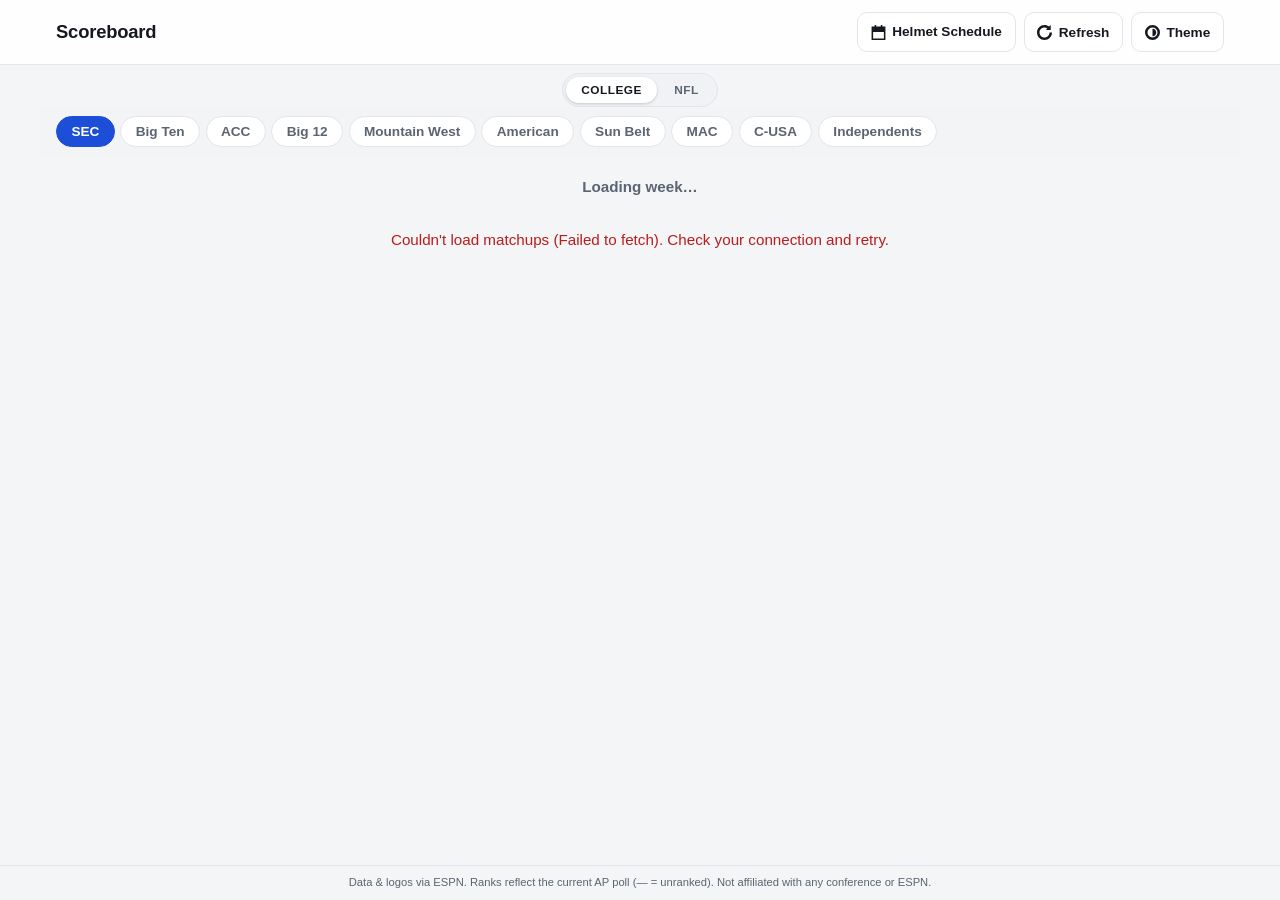
==== scoreboard.html @ e690855a "Restyle league toggle as a segmented button group" ====
<!DOCTYPE html>
<html lang="en" data-theme="auto">
<head>
  <meta charset="UTF-8" />
  <meta name="viewport" content="width=device-width, initial-scale=1.0" />
  <!-- Google tag (gtag.js) -->
  <script async src="https://www.googletagmanager.com/gtag/js?id=G-9G7YMRM0GP"></script>
  <script>
    window.dataLayer = window.dataLayer || [];
    function gtag(){dataLayer.push(arguments);}
    gtag('js', new Date());

    gtag('config', 'G-9G7YMRM0GP');
  </script>
  <title>CFB Scoreboard</title>
  <meta name="description" content="A responsive, live-updating college football scoreboard: teams, AP rankings, scores, and where each game is played." />
  <link rel="icon" type="image/png" href="shared/assets/Helmet%20logo.png" />
  <link rel="stylesheet" href="styles.css" />
</head>
<body>
  <header class="site-header">
    <div class="header-inner">
      <h1 class="brand-title">Scoreboard</h1>
      <div class="header-controls">
        <div id="header-actions" class="header-actions">
          <a class="action" href="index.html" title="Helmet schedule"><svg class="action-ico" viewBox="0 0 12 13" fill="none" aria-hidden="true"><path d="M9.33312 1.36825V0H8V1.36825H4V0H2.66688V1.36825H0V13H12V1.36825H9.33312ZM10.6669 11.6318H1.3331V6.1581H10.6662V11.6318H10.6669Z" fill="currentColor"/></svg>Helmet Schedule</a>
          <button id="refresh-btn" class="action" type="button" title="Refresh" aria-label="Refresh scoreboard"><svg class="action-ico" viewBox="0 0 12 12" fill="none" aria-hidden="true"><path d="M8.271 2.706L7.041 3.925H10.996V0L9.706 1.281L9.705 1.279C8.652 0.45 7.36 0 6 0C2.691 0 0 2.691 0 6C0 9.309 2.691 12 6 12C9.309 12 12 9.309 12 6H10C10 8.206 8.206 10 6 10C3.794 10 2 8.206 2 6C2 3.794 3.794 2 6 2C6.823 2 7.609 2.248 8.271 2.706Z" fill="currentColor"/></svg>Refresh</button>
          <button id="theme-btn" class="action" type="button" title="Toggle light / dark" aria-label="Toggle light or dark mode"><svg class="action-ico" viewBox="0 0 12 12" fill="none" aria-hidden="true"><path d="M9 5.99998C9 6.79697 8.68773 7.54684 8.12081 8.11072C7.63058 8.59896 6.98355 8.90432 6.29898 8.97082L6 9V3L6.29932 3.02918C6.98353 3.09568 7.63059 3.40104 8.12115 3.88928C8.68775 4.45318 9 5.20297 9 5.99998Z" fill="currentColor"/><circle cx="6" cy="6" r="5" stroke="currentColor" stroke-width="2"/></svg>Theme</button>
        </div>
        <button id="menu-btn" class="icon-btn menu-btn" type="button" aria-label="Menu" aria-expanded="false" aria-controls="header-actions">☰</button>
      </div>
    </div>
  </header>

  <div class="league-toggle-row">
    <div id="league-toggle" class="league-toggle" role="group" aria-label="League"></div>
  </div>
  <nav id="conf-tabs" class="conf-tabs" aria-label="Conference"></nav>

  <main class="content">
    <p id="week-label" class="week-label">Loading week…</p>
    <div id="status" class="status" role="status" aria-live="polite">Loading matchups…</div>
    <section id="matrix" class="matrix" aria-label="College football scoreboard"></section>
  </main>

  <footer class="site-footer">
    <p>Data &amp; logos via ESPN. Ranks reflect the current AP poll (—&nbsp;= unranked). Not affiliated with any conference or ESPN.</p>
  </footer>

  <script src="leagues.js"></script>
  <script src="app.js"></script>
</body>
</html>
---- styles.css ----
/* ---------- Theme tokens ---------- */
:root {
  --bg: #f4f5f7;
  --surface: #ffffff;
  --surface-2: #f0f2f5;
  --border: #e2e5ea;
  --text: #14181f;
  --text-dim: #5a6472;
  --accent: #1d4ed8;
  --rank: #b91c1c;
  --shadow: 0 1px 2px rgba(16, 24, 40, .06), 0 4px 16px rgba(16, 24, 40, .06);
  --radius: 14px;
}

:root[data-theme="dark"] {
  --bg: #0d1117;
  --surface: #161b22;
  --surface-2: #1c232d;
  --border: #2a323d;
  --text: #e6edf3;
  --text-dim: #8b98a9;
  --accent: #60a5fa;
  --rank: #f87171;
  --shadow: 0 1px 2px rgba(0, 0, 0, .4), 0 6px 20px rgba(0, 0, 0, .35);
}

/* Follow the OS when the toggle hasn't been used. */
@media (prefers-color-scheme: dark) {
  :root[data-theme="auto"] {
    --bg: #0d1117;
    --surface: #161b22;
    --surface-2: #1c232d;
    --border: #2a323d;
    --text: #e6edf3;
    --text-dim: #8b98a9;
    --accent: #60a5fa;
    --rank: #f87171;
    --shadow: 0 1px 2px rgba(0, 0, 0, .4), 0 6px 20px rgba(0, 0, 0, .35);
  }
}

* { box-sizing: border-box; }

html { -webkit-text-size-adjust: 100%; }

body {
  margin: 0;
  font-family: -apple-system, BlinkMacSystemFont, "Segoe UI", Roboto, Helvetica, Arial, sans-serif;
  background: var(--bg);
  color: var(--text);
  line-height: 1.4;
  min-height: 100vh;
  display: flex;
  flex-direction: column;
  transition: background .2s ease, color .2s ease;
}

/* ---------- Header ---------- */
.site-header {
  position: sticky;
  top: 0;
  z-index: 10;
  background: color-mix(in srgb, var(--surface) 88%, transparent);
  backdrop-filter: saturate(1.4) blur(8px);
  border-bottom: 1px solid var(--border);
}

.header-inner {
  max-width: 1200px;
  margin: 0 auto;
  padding: .75rem 1rem;
  display: flex;
  align-items: center;
  justify-content: space-between;
  gap: 1rem;
}

.brand-title {
  margin: 0;
  font-size: 1.15rem;
  font-weight: 700;
  letter-spacing: -.01em;
  white-space: nowrap;
  overflow: hidden;
  text-overflow: ellipsis;
}
.header-controls { display: flex; align-items: center; gap: .5rem; position: relative; }
.header-actions { display: flex; align-items: center; gap: .5rem; }
.icon-btn.menu-btn { display: none; } /* desktop: actions are inline, no hamburger */

.icon-btn {
  width: 40px;
  height: 40px;
  border-radius: 10px;
  border: 1px solid var(--border);
  background: var(--surface);
  color: var(--text);
  font-size: 1.15rem;
  cursor: pointer;
  display: grid;
  place-items: center;
  transition: background .15s ease, transform .1s ease, border-color .15s ease;
}
.icon-btn:hover { background: var(--surface-2); border-color: var(--accent); }
.icon-btn:active { transform: scale(.94); }
.icon-btn:focus-visible, .text-btn:focus-visible { outline: 2px solid var(--accent); outline-offset: 2px; }

.text-btn {
  text-decoration: none;
  color: var(--text-dim);
  font-size: .85rem;
  font-weight: 600;
  padding: .5rem .6rem;
  border-radius: 8px;
  white-space: nowrap;
}
.text-btn:hover { color: var(--accent); background: var(--surface-2); }

/* Unified header action: emoji icon + label (link and buttons share this). */
.action {
  display: inline-flex;
  align-items: center;
  gap: .4rem;
  height: 40px;
  padding: 0 .8rem;
  border: 1px solid var(--border);
  background: var(--surface);
  color: var(--text);
  font-size: .85rem;
  font-weight: 600;
  border-radius: 10px;
  cursor: pointer;
  text-decoration: none;
  white-space: nowrap;
  transition: background .15s ease, border-color .15s ease, transform .1s ease;
}
.action:hover { background: var(--surface-2); border-color: var(--accent); }
.action:active { transform: scale(.96); }
.action:focus-visible { outline: 2px solid var(--accent); outline-offset: 2px; }
.action:disabled { opacity: .55; cursor: default; }
.action-ico { width: 15px; height: 15px; flex: 0 0 auto; color: currentColor; }

/* ---------- League toggle (College / NFL) — segmented control ---------- */
.league-toggle-row {
  max-width: 1200px;
  margin: 0 auto;
  padding: .5rem 1rem 0;
}
.league-toggle {
  display: inline-flex;
  gap: 2px;
  padding: 3px;
  background: var(--surface-2);
  border: 1px solid var(--border);
  border-radius: 999px;
}
.league-btn {
  flex: 0 0 auto;
  border: none;
  background: transparent;
  color: var(--text-dim);
  font-size: .74rem;
  font-weight: 800;
  letter-spacing: .04em;
  text-transform: uppercase;
  padding: .38rem .95rem;
  border-radius: 999px;
  cursor: pointer;
  transition: background .15s ease, color .15s ease, box-shadow .15s ease;
}
.league-btn:hover { color: var(--text); }
.league-btn.active {
  background: var(--surface);
  color: var(--text);
  box-shadow: 0 1px 3px rgba(0, 0, 0, .18);
}
.league-btn:focus-visible { outline: 2px solid var(--accent); outline-offset: 2px; }

/* ---------- Conference tabs ---------- */
.conf-tabs {
  display: flex;
  gap: .35rem;
  width: 100%;            /* fill the column so pills stay flush-left, not centered */
  max-width: 1200px;
  margin: 0 auto;
  padding: .55rem 1rem;
  background: color-mix(in srgb, var(--bg) 92%, transparent);
  overflow-x: auto;               /* scroll sideways when the tabs don't fit */
  -webkit-overflow-scrolling: touch;
  scrollbar-width: thin;
}
.tab {
  flex: 0 0 auto;                 /* keep pill size; scroll rather than shrink */
  border: 1px solid var(--border);
  background: var(--surface);
  color: var(--text-dim);
  font-size: .85rem;
  font-weight: 700;
  padding: .45rem .9rem;
  border-radius: 999px;
  cursor: pointer;
  white-space: nowrap;
  transition: background .15s ease, color .15s ease, border-color .15s ease;
}
.tab:hover { border-color: var(--accent); color: var(--text); }
.tab.active {
  background: var(--accent);
  border-color: var(--accent);
  color: #fff;
}
.tab:focus-visible { outline: 2px solid var(--accent); outline-offset: 2px; }

/* Week / status subheading in the content area. */
.week-label {
  margin: 0 0 1rem;
  font-size: .95rem;
  font-weight: 600;
  color: var(--text-dim);
  text-align: center;
}

/* ---------- Footer ---------- */
.site-footer {
  border-top: 1px solid var(--border);
  padding: .6rem 1rem;
}
.site-footer p {
  margin: 0 auto;
  max-width: 1200px;
  font-size: .7rem;
  line-height: 1.35;
  color: var(--text-dim);
  text-align: center;
}

/* ---------- Mobile: collapse header links/buttons into a hamburger ---------- */
@media (max-width: 640px) {
  .brand-title { font-size: 1.05rem; }
  .icon-btn.menu-btn { display: grid; }
  .header-actions {
    position: absolute;
    top: calc(100% + .5rem);
    right: 0;
    flex-direction: column;
    align-items: stretch;
    gap: .35rem;
    padding: .4rem;
    min-width: 180px;
    background: var(--surface);
    border: 1px solid var(--border);
    border-radius: 12px;
    box-shadow: var(--shadow);
    display: none;
  }
  .header-actions.open { display: flex; }
  .header-actions .action { width: 100%; height: 44px; justify-content: flex-start; }
}

/* ---------- Layout ---------- */
.content {
  flex: 1;
  width: 100%;
  max-width: 1200px;
  margin: 0 auto;
  padding: 1.25rem 1rem 2rem;
}

.status {
  padding: 1rem;
  text-align: center;
  color: var(--text-dim);
  font-size: .95rem;
}
.status.error { color: var(--rank); }
.status.hidden { display: none; }

.matrix {
  display: grid;
  gap: 1rem;
  grid-template-columns: repeat(auto-fill, minmax(300px, 1fr));
}

/* ---------- Game card ---------- */
.game {
  background: var(--surface);
  border: 1px solid var(--border);
  border-radius: var(--radius);
  box-shadow: var(--shadow);
  overflow: hidden;
  display: flex;
  flex-direction: column;
}

.game-head {
  display: flex;
  align-items: center;
  justify-content: space-between;
  gap: .5rem;
  padding: .6rem .85rem;
  background: var(--surface-2);
  border-bottom: 1px solid var(--border);
  font-size: .78rem;
  color: var(--text-dim);
}
.game-date { font-weight: 600; }
.game-badge {
  font-size: .68rem;
  font-weight: 700;
  text-transform: uppercase;
  letter-spacing: .04em;
  padding: .16rem .45rem;
  border-radius: 999px;
  background: color-mix(in srgb, var(--accent) 16%, transparent);
  color: var(--accent);
}

.teams { display: flex; flex-direction: column; }

.team {
  display: flex;
  align-items: center;
  gap: .75rem;
  padding: .7rem .85rem;
}
.team + .team { border-top: 1px solid var(--border); }
.team.is-winner { background: color-mix(in srgb, var(--accent) 8%, transparent); }

.team-logo {
  width: 42px;
  height: 42px;
  flex: 0 0 42px;
  object-fit: contain;
  filter: drop-shadow(0 1px 1px rgba(0,0,0,.15));
}

.team-main { min-width: 0; flex: 1; display: flex; align-items: baseline; gap: .45rem; }
.team-rank {
  font-size: .8rem;
  font-weight: 800;
  color: var(--rank);
  flex: 0 0 auto;
}
.team-name {
  font-size: .98rem;
  font-weight: 600;
  white-space: nowrap;
  overflow: hidden;
  text-overflow: ellipsis;
}
.team-score { font-size: 1.1rem; font-weight: 800; margin-left: auto; }

.game-foot {
  padding: .6rem .85rem;
  border-top: 1px solid var(--border);
  font-size: .8rem;
  color: var(--text-dim);
  display: flex;
  align-items: flex-start;
  gap: .45rem;
}
.game-foot .pin { flex: 0 0 auto; }
.game-foot .venue-name { color: var(--text); font-weight: 600; }

/* ---------- Small screens ---------- */
@media (max-width: 420px) {
  .matrix { grid-template-columns: 1fr; }
}
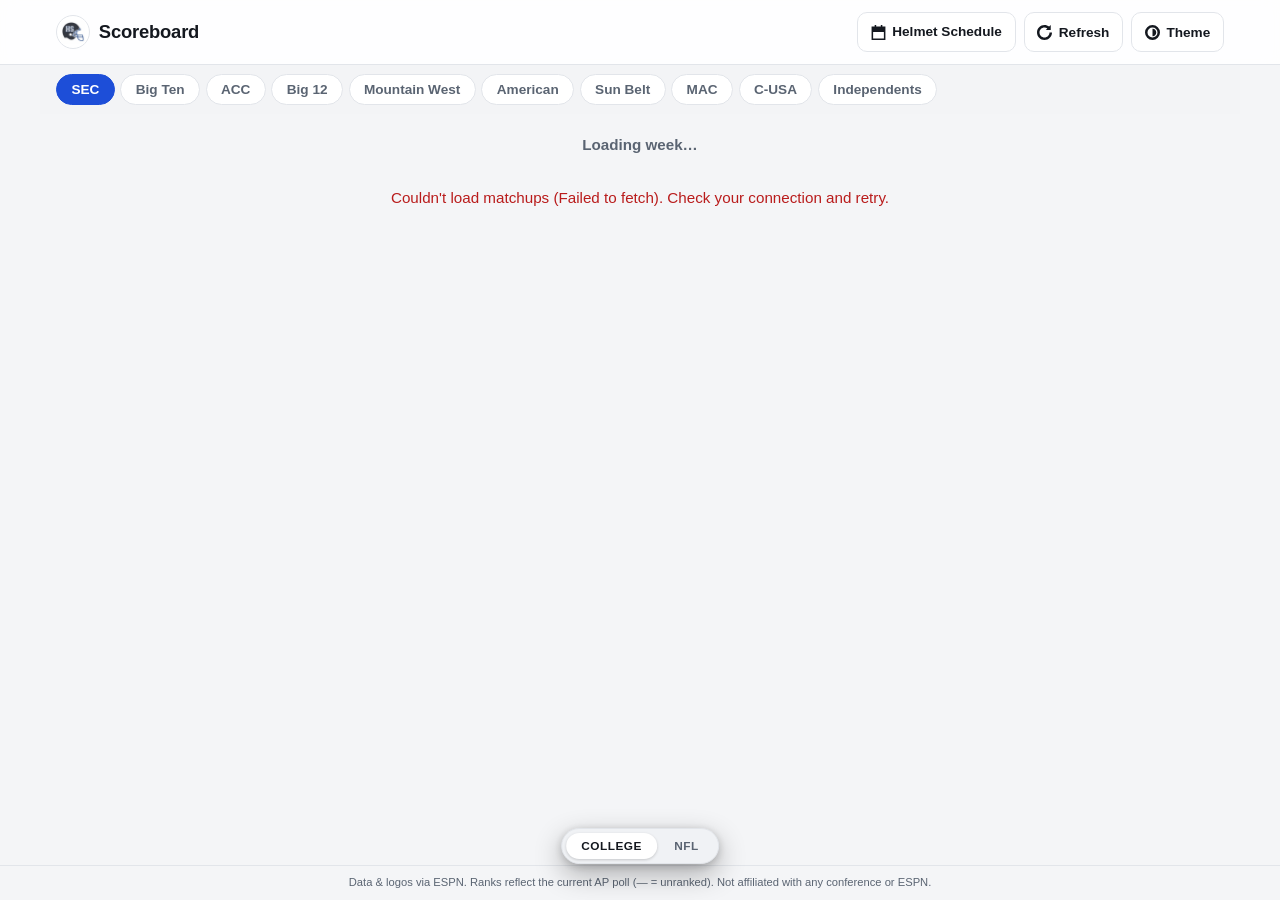
==== commit a1ed718e: "Add site logo to scoreboard page title" ====
--- a/scoreboard.html
+++ b/scoreboard.html
@@ -20,7 +20,10 @@
 <body>
   <header class="site-header">
     <div class="header-inner">
-      <h1 class="brand-title">Scoreboard</h1>
+      <h1 class="brand-title">
+        <span class="brand-logo"><img src="shared/assets/Helmet%20logo.png" alt="" /></span>
+        Scoreboard
+      </h1>
       <div class="header-controls">
         <div id="header-actions" class="header-actions">
           <a class="action" href="index.html" title="Helmet schedule"><svg class="action-ico" viewBox="0 0 12 13" fill="none" aria-hidden="true"><path d="M9.33312 1.36825V0H8V1.36825H4V0H2.66688V1.36825H0V13H12V1.36825H9.33312ZM10.6669 11.6318H1.3331V6.1581H10.6662V11.6318H10.6669Z" fill="currentColor"/></svg>Helmet Schedule</a>
--- a/styles.css
+++ b/styles.css
@@ -83,6 +83,25 @@
   white-space: nowrap;
   overflow: hidden;
   text-overflow: ellipsis;
+  display: flex;
+  align-items: center;
+  gap: .55rem;
+}
+.brand-logo {
+  flex: 0 0 auto;
+  display: grid;
+  place-items: center;
+  width: 34px;
+  height: 34px;
+  border-radius: 50%;
+  background: #FFFFFF;
+  border: 1px solid var(--border);
+  overflow: hidden;
+}
+.brand-logo img {
+  width: 24px;
+  height: 24px;
+  object-fit: contain;
 }
 .header-controls { display: flex; align-items: center; gap: .5rem; position: relative; }
 .header-actions { display: flex; align-items: center; gap: .5rem; }
@@ -140,19 +159,21 @@
 .action:disabled { opacity: .55; cursor: default; }
 .action-ico { width: 15px; height: 15px; flex: 0 0 auto; color: currentColor; }
 
-/* ---------- League toggle (College / NFL) — segmented control ---------- */
-.league-toggle-row {
-  max-width: 1200px;
-  margin: 0 auto;
-  padding: .5rem 1rem 0;
-}
+/* ---------- League toggle (College / NFL) — floating segmented control ---------- */
+.league-toggle-row { display: contents; } /* the pill floats; wrapper reserves no space */
 .league-toggle {
+  position: fixed;
+  left: 50%;
+  bottom: calc(env(safe-area-inset-bottom, 0px) + 2.25rem);
+  transform: translateX(-50%);
+  z-index: 50;
   display: inline-flex;
   gap: 2px;
-  padding: 3px;
+  padding: 4px;
   background: var(--surface-2);
   border: 1px solid var(--border);
   border-radius: 999px;
+  box-shadow: 0 10px 28px rgba(0, 0, 0, .30), 0 2px 8px rgba(0, 0, 0, .18);
 }
 .league-btn {
   flex: 0 0 auto;
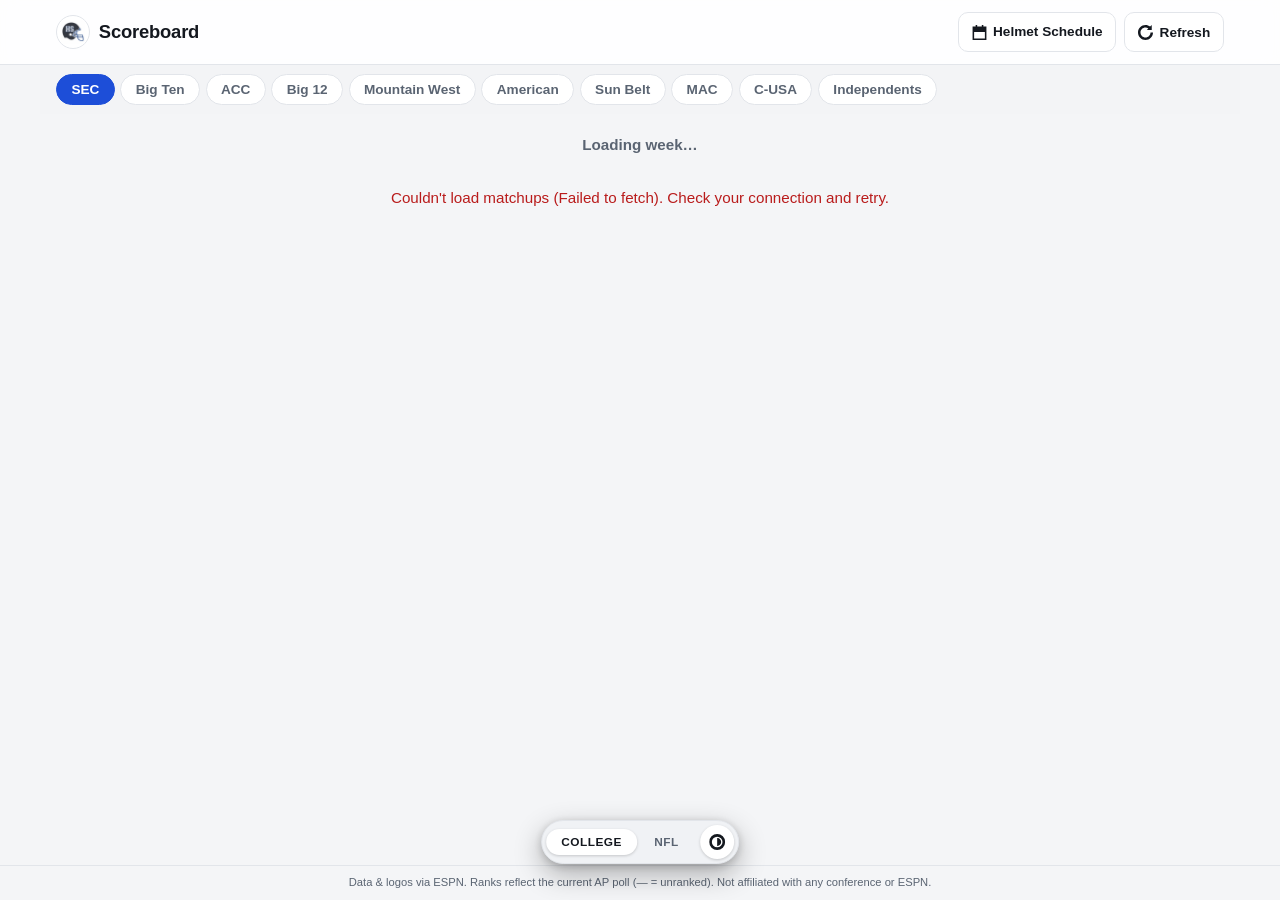
==== commit d62e5b8e: "Move theme toggle into the floating action group as a circular button" ====
--- a/scoreboard.html
+++ b/scoreboard.html
@@ -28,15 +28,15 @@
         <div id="header-actions" class="header-actions">
           <a class="action" href="index.html" title="Helmet schedule"><svg class="action-ico" viewBox="0 0 12 13" fill="none" aria-hidden="true"><path d="M9.33312 1.36825V0H8V1.36825H4V0H2.66688V1.36825H0V13H12V1.36825H9.33312ZM10.6669 11.6318H1.3331V6.1581H10.6662V11.6318H10.6669Z" fill="currentColor"/></svg>Helmet Schedule</a>
           <button id="refresh-btn" class="action" type="button" title="Refresh" aria-label="Refresh scoreboard"><svg class="action-ico" viewBox="0 0 12 12" fill="none" aria-hidden="true"><path d="M8.271 2.706L7.041 3.925H10.996V0L9.706 1.281L9.705 1.279C8.652 0.45 7.36 0 6 0C2.691 0 0 2.691 0 6C0 9.309 2.691 12 6 12C9.309 12 12 9.309 12 6H10C10 8.206 8.206 10 6 10C3.794 10 2 8.206 2 6C2 3.794 3.794 2 6 2C6.823 2 7.609 2.248 8.271 2.706Z" fill="currentColor"/></svg>Refresh</button>
-          <button id="theme-btn" class="action" type="button" title="Toggle light / dark" aria-label="Toggle light or dark mode"><svg class="action-ico" viewBox="0 0 12 12" fill="none" aria-hidden="true"><path d="M9 5.99998C9 6.79697 8.68773 7.54684 8.12081 8.11072C7.63058 8.59896 6.98355 8.90432 6.29898 8.97082L6 9V3L6.29932 3.02918C6.98353 3.09568 7.63059 3.40104 8.12115 3.88928C8.68775 4.45318 9 5.20297 9 5.99998Z" fill="currentColor"/><circle cx="6" cy="6" r="5" stroke="currentColor" stroke-width="2"/></svg>Theme</button>
         </div>
         <button id="menu-btn" class="icon-btn menu-btn" type="button" aria-label="Menu" aria-expanded="false" aria-controls="header-actions">☰</button>
       </div>
     </div>
   </header>
 
-  <div class="league-toggle-row">
+  <div class="fab-group">
     <div id="league-toggle" class="league-toggle" role="group" aria-label="League"></div>
+    <button id="theme-btn" class="fab-icon-btn" type="button" title="Toggle light / dark" aria-label="Toggle light or dark mode"><svg class="action-ico" viewBox="0 0 12 12" fill="none" aria-hidden="true"><path d="M9 5.99998C9 6.79697 8.68773 7.54684 8.12081 8.11072C7.63058 8.59896 6.98355 8.90432 6.29898 8.97082L6 9V3L6.29932 3.02918C6.98353 3.09568 7.63059 3.40104 8.12115 3.88928C8.68775 4.45318 9 5.20297 9 5.99998Z" fill="currentColor"/><circle cx="6" cy="6" r="5" stroke="currentColor" stroke-width="2"/></svg></button>
   </div>
   <nav id="conf-tabs" class="conf-tabs" aria-label="Conference"></nav>
 
--- a/styles.css
+++ b/styles.css
@@ -159,22 +159,40 @@
 .action:disabled { opacity: .55; cursor: default; }
 .action-ico { width: 15px; height: 15px; flex: 0 0 auto; color: currentColor; }
 
-/* ---------- League toggle (College / NFL) — floating segmented control ---------- */
-.league-toggle-row { display: contents; } /* the pill floats; wrapper reserves no space */
-.league-toggle {
+/* ---------- Floating action group: league toggle + theme ---------- */
+.fab-group {
   position: fixed;
   left: 50%;
   bottom: calc(env(safe-area-inset-bottom, 0px) + 2.25rem);
   transform: translateX(-50%);
   z-index: 50;
   display: inline-flex;
-  gap: 2px;
+  align-items: center;
+  gap: 6px;
   padding: 4px;
   background: var(--surface-2);
   border: 1px solid var(--border);
   border-radius: 999px;
   box-shadow: 0 10px 28px rgba(0, 0, 0, .30), 0 2px 8px rgba(0, 0, 0, .18);
 }
+.league-toggle { display: inline-flex; gap: 2px; }
+.fab-icon-btn {
+  flex: 0 0 auto;
+  display: grid;
+  place-items: center;
+  width: 34px;
+  height: 34px;
+  border: none;
+  border-radius: 50%;
+  background: var(--surface);
+  color: var(--text);
+  cursor: pointer;
+  box-shadow: 0 1px 3px rgba(0, 0, 0, .18);
+  transition: color .15s ease, background .15s ease;
+}
+.fab-icon-btn:hover { color: var(--accent); }
+.fab-icon-btn:focus-visible { outline: 2px solid var(--accent); outline-offset: 2px; }
+.fab-icon-btn .action-ico { width: 16px; height: 16px; }
 .league-btn {
   flex: 0 0 auto;
   border: none;
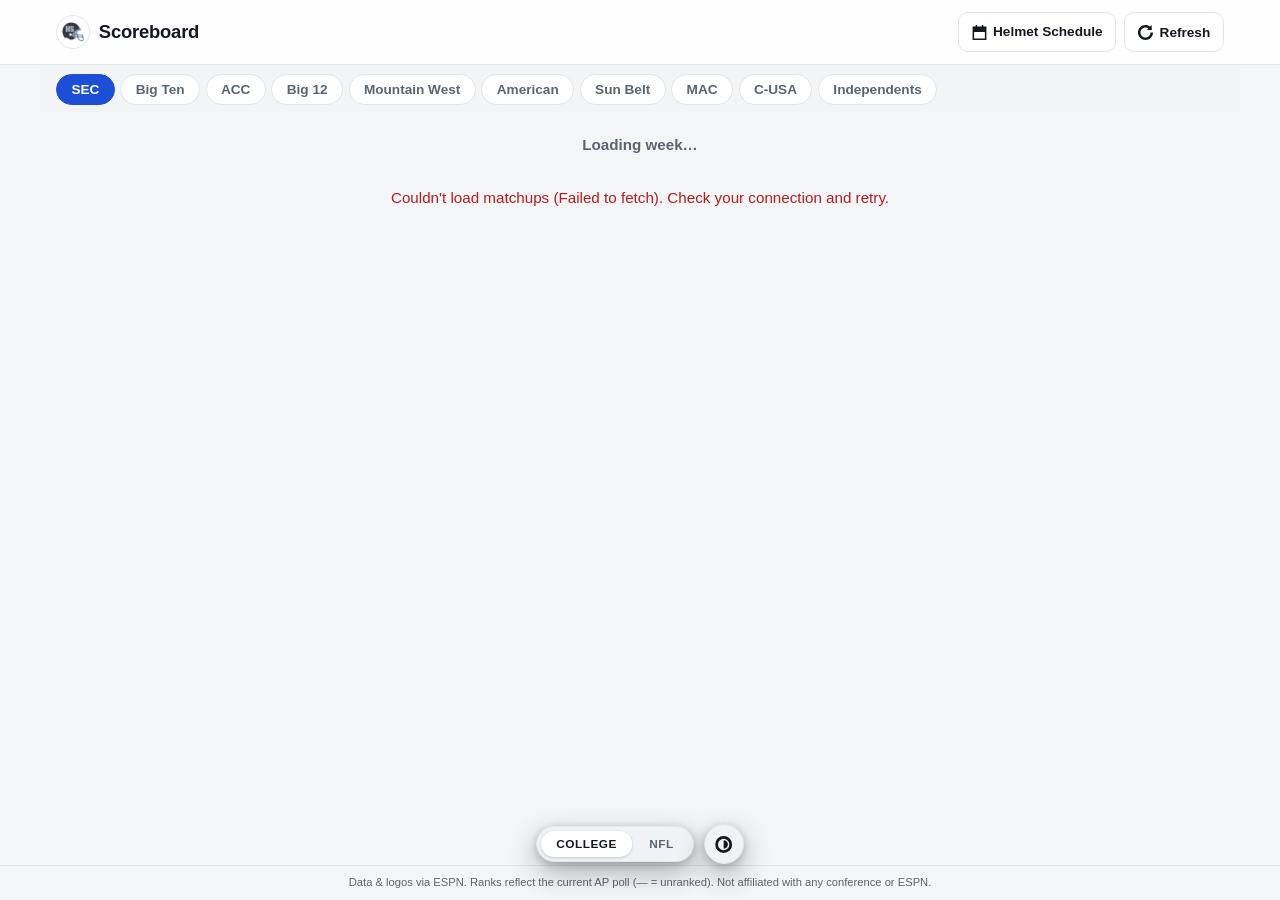
==== commit 88f79d9c: "Remove hamburger; show header actions inline (icon-only on mobile)" ====
--- a/scoreboard.html
+++ b/scoreboard.html
@@ -22,14 +22,13 @@
     <div class="header-inner">
       <h1 class="brand-title">
         <span class="brand-logo"><img src="shared/assets/Helmet%20logo.png" alt="" /></span>
-        Scoreboard
+        <span class="brand-name">Scoreboard</span>
       </h1>
       <div class="header-controls">
         <div id="header-actions" class="header-actions">
-          <a class="action" href="index.html" title="Helmet schedule"><svg class="action-ico" viewBox="0 0 12 13" fill="none" aria-hidden="true"><path d="M9.33312 1.36825V0H8V1.36825H4V0H2.66688V1.36825H0V13H12V1.36825H9.33312ZM10.6669 11.6318H1.3331V6.1581H10.6662V11.6318H10.6669Z" fill="currentColor"/></svg>Helmet Schedule</a>
-          <button id="refresh-btn" class="action" type="button" title="Refresh" aria-label="Refresh scoreboard"><svg class="action-ico" viewBox="0 0 12 12" fill="none" aria-hidden="true"><path d="M8.271 2.706L7.041 3.925H10.996V0L9.706 1.281L9.705 1.279C8.652 0.45 7.36 0 6 0C2.691 0 0 2.691 0 6C0 9.309 2.691 12 6 12C9.309 12 12 9.309 12 6H10C10 8.206 8.206 10 6 10C3.794 10 2 8.206 2 6C2 3.794 3.794 2 6 2C6.823 2 7.609 2.248 8.271 2.706Z" fill="currentColor"/></svg>Refresh</button>
+          <a class="action" href="index.html" title="Helmet schedule"><svg class="action-ico" viewBox="0 0 12 13" fill="none" aria-hidden="true"><path d="M9.33312 1.36825V0H8V1.36825H4V0H2.66688V1.36825H0V13H12V1.36825H9.33312ZM10.6669 11.6318H1.3331V6.1581H10.6662V11.6318H10.6669Z" fill="currentColor"/></svg><span class="action-label">Helmet Schedule</span></a>
+          <button id="refresh-btn" class="action" type="button" title="Refresh" aria-label="Refresh scoreboard"><svg class="action-ico" viewBox="0 0 12 12" fill="none" aria-hidden="true"><path d="M8.271 2.706L7.041 3.925H10.996V0L9.706 1.281L9.705 1.279C8.652 0.45 7.36 0 6 0C2.691 0 0 2.691 0 6C0 9.309 2.691 12 6 12C9.309 12 12 9.309 12 6H10C10 8.206 8.206 10 6 10C3.794 10 2 8.206 2 6C2 3.794 3.794 2 6 2C6.823 2 7.609 2.248 8.271 2.706Z" fill="currentColor"/></svg><span class="action-label">Refresh</span></button>
         </div>
-        <button id="menu-btn" class="icon-btn menu-btn" type="button" aria-label="Menu" aria-expanded="false" aria-controls="header-actions">☰</button>
       </div>
     </div>
   </header>
--- a/styles.css
+++ b/styles.css
@@ -80,13 +80,12 @@
   font-size: 1.15rem;
   font-weight: 700;
   letter-spacing: -.01em;
-  white-space: nowrap;
-  overflow: hidden;
-  text-overflow: ellipsis;
   display: flex;
   align-items: center;
   gap: .55rem;
-}
+  min-width: 0; /* allow the title to shrink so header actions stay on-screen */
+}
+.brand-name { overflow: hidden; text-overflow: ellipsis; white-space: nowrap; }
 .brand-logo {
   flex: 0 0 auto;
   display: grid;
@@ -103,9 +102,8 @@
   height: 24px;
   object-fit: contain;
 }
-.header-controls { display: flex; align-items: center; gap: .5rem; position: relative; }
+.header-controls { display: flex; align-items: center; gap: .5rem; position: relative; flex: 0 0 auto; }
 .header-actions { display: flex; align-items: center; gap: .5rem; }
-.icon-btn.menu-btn { display: none; } /* desktop: actions are inline, no hamburger */
 
 .icon-btn {
   width: 40px;
@@ -159,7 +157,7 @@
 .action:disabled { opacity: .55; cursor: default; }
 .action-ico { width: 15px; height: 15px; flex: 0 0 auto; color: currentColor; }
 
-/* ---------- Floating action group: league toggle + theme ---------- */
+/* ---------- Floating action group: league toggle + separate theme button ---------- */
 .fab-group {
   position: fixed;
   left: 50%;
@@ -168,31 +166,34 @@
   z-index: 50;
   display: inline-flex;
   align-items: center;
-  gap: 6px;
+  gap: 10px; /* space between the league pill and the standalone theme button */
+}
+.league-toggle,
+.fab-icon-btn {
+  border: 1px solid var(--border);
+  background: var(--surface-2);
+  box-shadow: 0 10px 28px rgba(0, 0, 0, .30), 0 2px 8px rgba(0, 0, 0, .18);
+}
+.league-toggle {
+  display: inline-flex;
+  gap: 2px;
   padding: 4px;
-  background: var(--surface-2);
-  border: 1px solid var(--border);
   border-radius: 999px;
-  box-shadow: 0 10px 28px rgba(0, 0, 0, .30), 0 2px 8px rgba(0, 0, 0, .18);
-}
-.league-toggle { display: inline-flex; gap: 2px; }
+}
 .fab-icon-btn {
   flex: 0 0 auto;
   display: grid;
   place-items: center;
-  width: 34px;
-  height: 34px;
-  border: none;
+  width: 40px;
+  height: 40px;
   border-radius: 50%;
-  background: var(--surface);
-  color: var(--text);
-  cursor: pointer;
-  box-shadow: 0 1px 3px rgba(0, 0, 0, .18);
+  color: var(--text);
+  cursor: pointer;
   transition: color .15s ease, background .15s ease;
 }
 .fab-icon-btn:hover { color: var(--accent); }
 .fab-icon-btn:focus-visible { outline: 2px solid var(--accent); outline-offset: 2px; }
-.fab-icon-btn .action-ico { width: 16px; height: 16px; }
+.fab-icon-btn .action-ico { width: 17px; height: 17px; }
 .league-btn {
   flex: 0 0 auto;
   border: none;
@@ -272,27 +273,12 @@
   text-align: center;
 }
 
-/* ---------- Mobile: collapse header links/buttons into a hamburger ---------- */
+/* ---------- Mobile: keep header actions inline, just tighter ---------- */
 @media (max-width: 640px) {
-  .brand-title { font-size: 1.05rem; }
-  .icon-btn.menu-btn { display: grid; }
-  .header-actions {
-    position: absolute;
-    top: calc(100% + .5rem);
-    right: 0;
-    flex-direction: column;
-    align-items: stretch;
-    gap: .35rem;
-    padding: .4rem;
-    min-width: 180px;
-    background: var(--surface);
-    border: 1px solid var(--border);
-    border-radius: 12px;
-    box-shadow: var(--shadow);
-    display: none;
-  }
-  .header-actions.open { display: flex; }
-  .header-actions .action { width: 100%; height: 44px; justify-content: flex-start; }
+  .brand-title { font-size: 1.05rem; min-width: 0; }
+  .header-actions { gap: .35rem; }
+  .action { width: 40px; padding: 0; gap: 0; justify-content: center; }
+  .action-label { display: none; }
 }
 
 /* ---------- Layout ---------- */
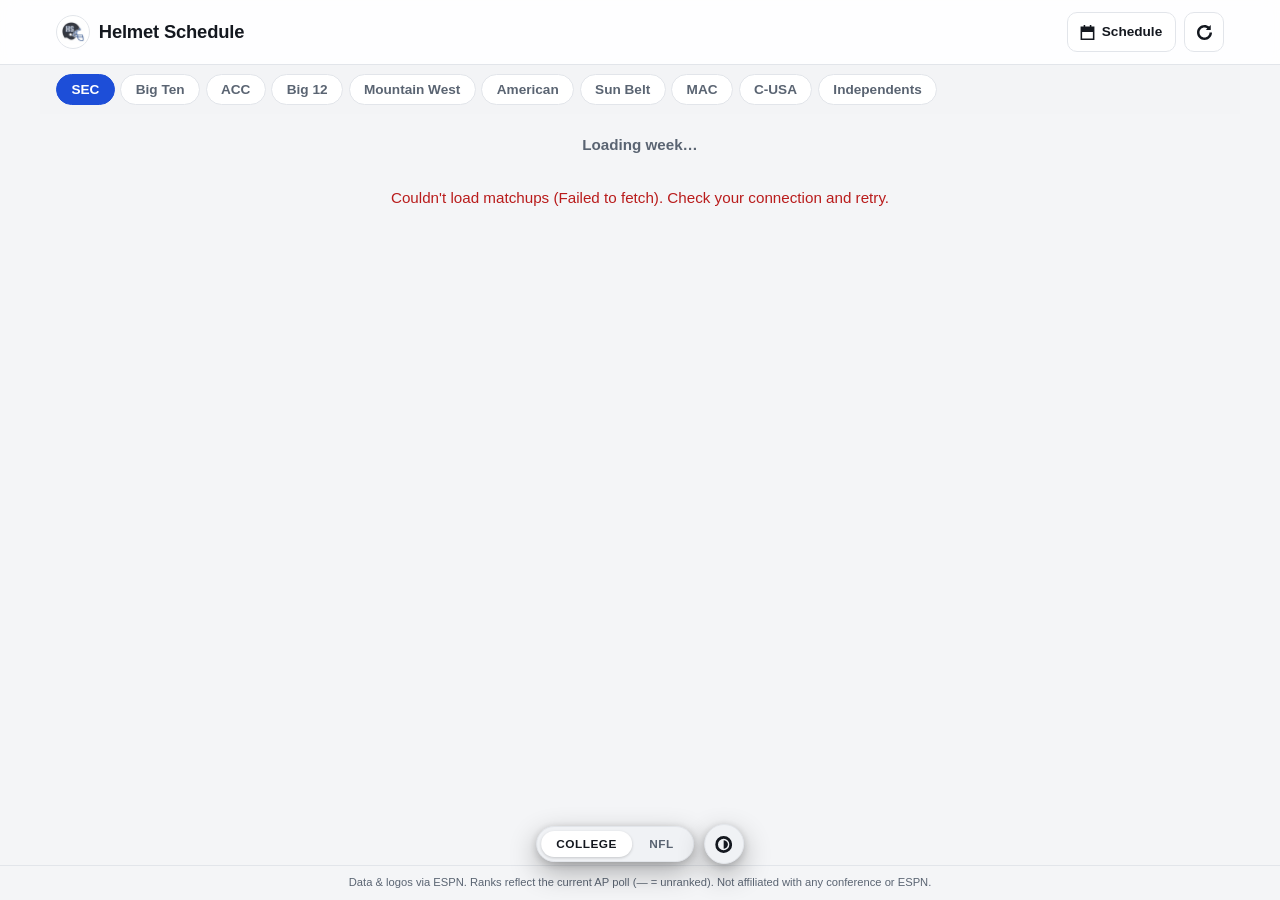
==== commit ec06b958: "Unify title to Helmet Schedule; label nav links, icon-only refresh" ====
--- a/scoreboard.html
+++ b/scoreboard.html
@@ -22,12 +22,12 @@
     <div class="header-inner">
       <h1 class="brand-title">
         <span class="brand-logo"><img src="shared/assets/Helmet%20logo.png" alt="" /></span>
-        <span class="brand-name">Scoreboard</span>
+        <span class="brand-name">Helmet Schedule</span>
       </h1>
       <div class="header-controls">
         <div id="header-actions" class="header-actions">
-          <a class="action" href="index.html" title="Helmet schedule"><svg class="action-ico" viewBox="0 0 12 13" fill="none" aria-hidden="true"><path d="M9.33312 1.36825V0H8V1.36825H4V0H2.66688V1.36825H0V13H12V1.36825H9.33312ZM10.6669 11.6318H1.3331V6.1581H10.6662V11.6318H10.6669Z" fill="currentColor"/></svg><span class="action-label">Helmet Schedule</span></a>
-          <button id="refresh-btn" class="action" type="button" title="Refresh" aria-label="Refresh scoreboard"><svg class="action-ico" viewBox="0 0 12 12" fill="none" aria-hidden="true"><path d="M8.271 2.706L7.041 3.925H10.996V0L9.706 1.281L9.705 1.279C8.652 0.45 7.36 0 6 0C2.691 0 0 2.691 0 6C0 9.309 2.691 12 6 12C9.309 12 12 9.309 12 6H10C10 8.206 8.206 10 6 10C3.794 10 2 8.206 2 6C2 3.794 3.794 2 6 2C6.823 2 7.609 2.248 8.271 2.706Z" fill="currentColor"/></svg><span class="action-label">Refresh</span></button>
+          <a class="action" href="index.html" title="Helmet schedule"><svg class="action-ico" viewBox="0 0 12 13" fill="none" aria-hidden="true"><path d="M9.33312 1.36825V0H8V1.36825H4V0H2.66688V1.36825H0V13H12V1.36825H9.33312ZM10.6669 11.6318H1.3331V6.1581H10.6662V11.6318H10.6669Z" fill="currentColor"/></svg><span class="action-label">Schedule</span></a>
+          <button id="refresh-btn" class="action icon-only" type="button" title="Refresh" aria-label="Refresh scoreboard"><svg class="action-ico" viewBox="0 0 12 12" fill="none" aria-hidden="true"><path d="M8.271 2.706L7.041 3.925H10.996V0L9.706 1.281L9.705 1.279C8.652 0.45 7.36 0 6 0C2.691 0 0 2.691 0 6C0 9.309 2.691 12 6 12C9.309 12 12 9.309 12 6H10C10 8.206 8.206 10 6 10C3.794 10 2 8.206 2 6C2 3.794 3.794 2 6 2C6.823 2 7.609 2.248 8.271 2.706Z" fill="currentColor"/></svg></button>
         </div>
       </div>
     </div>
--- a/styles.css
+++ b/styles.css
@@ -155,6 +155,7 @@
 .action:active { transform: scale(.96); }
 .action:focus-visible { outline: 2px solid var(--accent); outline-offset: 2px; }
 .action:disabled { opacity: .55; cursor: default; }
+.action.icon-only { width: 40px; padding: 0; gap: 0; justify-content: center; } /* no label, any width */
 .action-ico { width: 15px; height: 15px; flex: 0 0 auto; color: currentColor; }
 
 /* ---------- Floating action group: league toggle + separate theme button ---------- */
@@ -277,8 +278,8 @@
 @media (max-width: 640px) {
   .brand-title { font-size: 1.05rem; min-width: 0; }
   .header-actions { gap: .35rem; }
-  .action { width: 40px; padding: 0; gap: 0; justify-content: center; }
-  .action-label { display: none; }
+  .action { padding: 0 .55rem; height: 38px; font-size: .82rem; }
+  .action.icon-only { padding: 0; }
 }
 
 /* ---------- Layout ---------- */
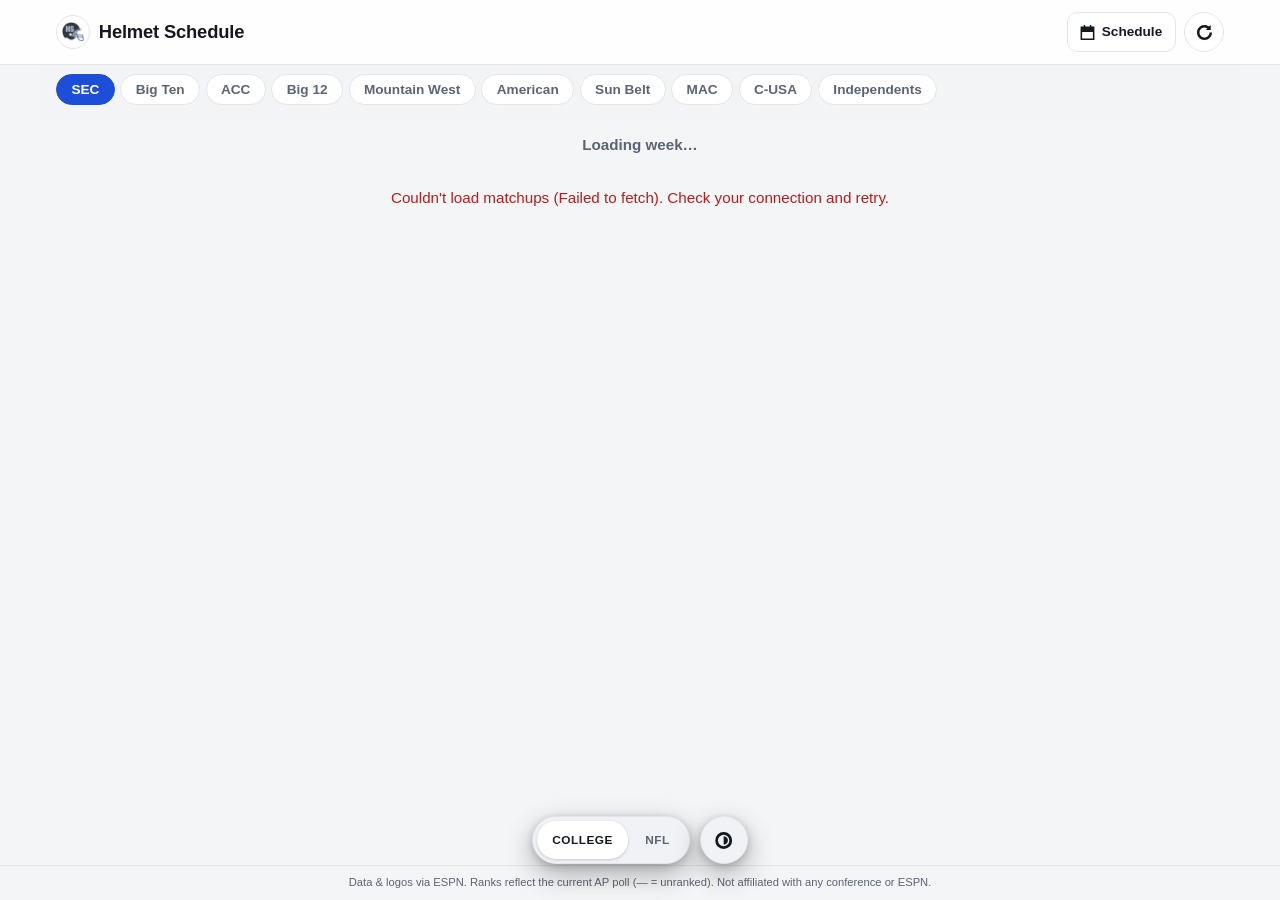
==== commit 4b13f5b0: "Add home-screen icons and web manifest for iOS/Android launch" ====
--- a/scoreboard.html
+++ b/scoreboard.html
@@ -15,6 +15,11 @@
   <title>CFB Scoreboard</title>
   <meta name="description" content="A responsive, live-updating college football scoreboard: teams, AP rankings, scores, and where each game is played." />
   <link rel="icon" type="image/png" href="shared/assets/Helmet%20logo.png" />
+  <link rel="apple-touch-icon" href="shared/assets/Helmet%20logo.png" />
+  <link rel="manifest" href="manifest.webmanifest" />
+  <meta name="apple-mobile-web-app-capable" content="yes" />
+  <meta name="apple-mobile-web-app-title" content="Helmet Schedule" />
+  <meta name="theme-color" content="#1d4ed8" />
   <link rel="stylesheet" href="styles.css" />
 </head>
 <body>
--- a/styles.css
+++ b/styles.css
@@ -17,6 +17,7 @@
   --surface: #161b22;
   --surface-2: #1c232d;
   --border: #2a323d;
+  --fab-border: #535e6d; /* lighter border so the floating group stands off the dark page */
   --text: #e6edf3;
   --text-dim: #8b98a9;
   --accent: #60a5fa;
@@ -31,6 +32,7 @@
     --surface: #161b22;
     --surface-2: #1c232d;
     --border: #2a323d;
+    --fab-border: #535e6d; /* lighter border so the floating group stands off the dark page */
     --text: #e6edf3;
     --text-dim: #8b98a9;
     --accent: #60a5fa;
@@ -155,7 +157,7 @@
 .action:active { transform: scale(.96); }
 .action:focus-visible { outline: 2px solid var(--accent); outline-offset: 2px; }
 .action:disabled { opacity: .55; cursor: default; }
-.action.icon-only { width: 40px; padding: 0; gap: 0; justify-content: center; } /* no label, any width */
+.action.icon-only { width: 40px; padding: 0; gap: 0; justify-content: center; border-radius: 50%; } /* no label, circular, any width */
 .action-ico { width: 15px; height: 15px; flex: 0 0 auto; color: currentColor; }
 
 /* ---------- Floating action group: league toggle + separate theme button ---------- */
@@ -171,13 +173,15 @@
 }
 .league-toggle,
 .fab-icon-btn {
-  border: 1px solid var(--border);
+  border: 1px solid var(--fab-border, var(--border));
   background: var(--surface-2);
   box-shadow: 0 10px 28px rgba(0, 0, 0, .30), 0 2px 8px rgba(0, 0, 0, .18);
 }
 .league-toggle {
   display: inline-flex;
+  align-items: stretch;
   gap: 2px;
+  height: 48px; /* match the theme button */
   padding: 4px;
   border-radius: 999px;
 }
@@ -185,8 +189,8 @@
   flex: 0 0 auto;
   display: grid;
   place-items: center;
-  width: 40px;
-  height: 40px;
+  width: 48px;
+  height: 48px;
   border-radius: 50%;
   color: var(--text);
   cursor: pointer;
@@ -197,6 +201,8 @@
 .fab-icon-btn .action-ico { width: 17px; height: 17px; }
 .league-btn {
   flex: 0 0 auto;
+  display: inline-flex;
+  align-items: center;
   border: none;
   background: transparent;
   color: var(--text-dim);
@@ -204,7 +210,7 @@
   font-weight: 800;
   letter-spacing: .04em;
   text-transform: uppercase;
-  padding: .38rem .95rem;
+  padding: 0 .95rem;
   border-radius: 999px;
   cursor: pointer;
   transition: background .15s ease, color .15s ease, box-shadow .15s ease;
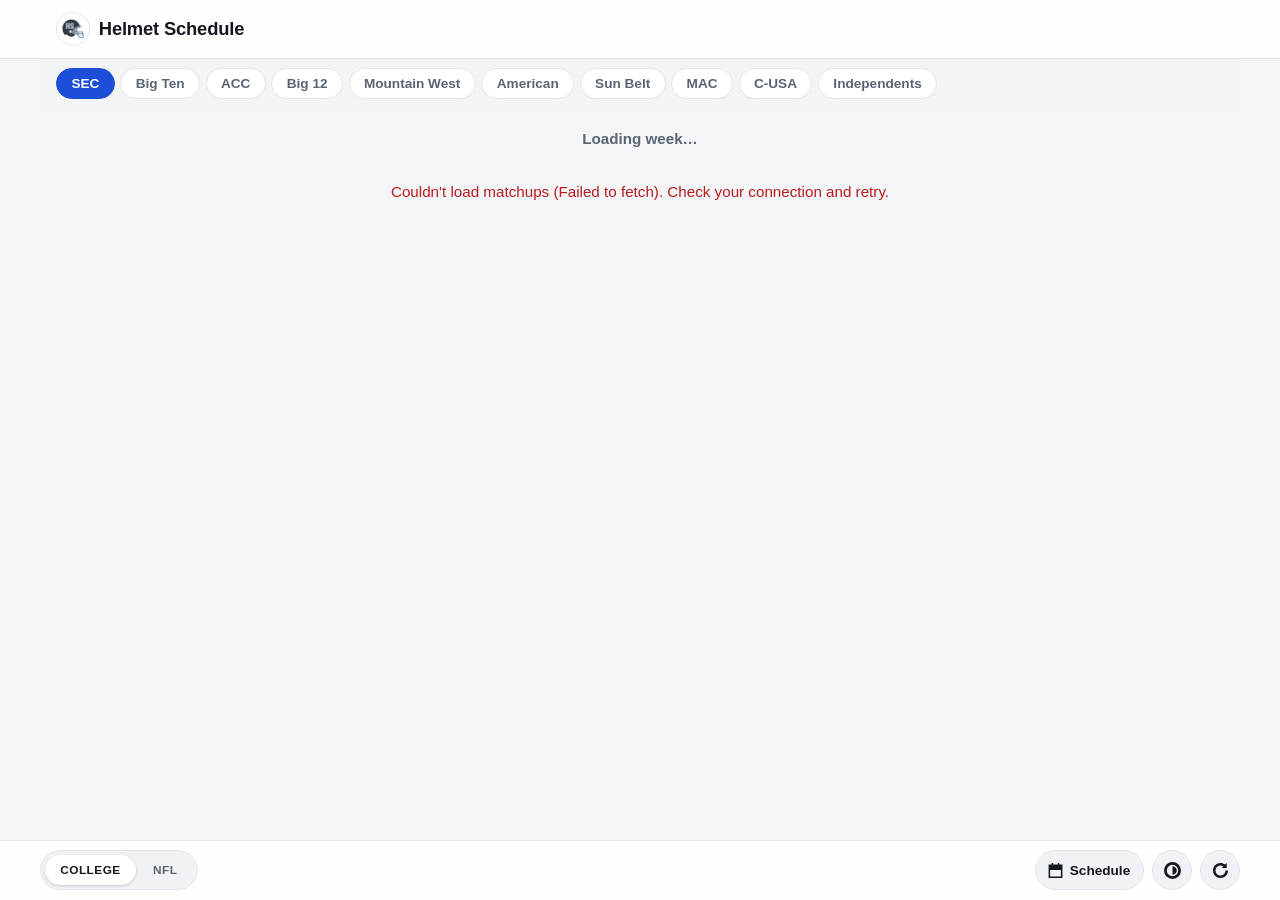
==== commit ea1fe3cb: "Move nav controls into a docked footer bar across both views Relocate the league toggle, theme, Scor" ====
--- a/scoreboard.html
+++ b/scoreboard.html
@@ -15,7 +15,7 @@
   <title>CFB Scoreboard</title>
   <meta name="description" content="A responsive, live-updating college football scoreboard: teams, AP rankings, scores, and where each game is played." />
   <link rel="icon" type="image/png" href="shared/assets/Helmet%20logo.png" />
-  <link rel="apple-touch-icon" href="shared/assets/Helmet%20logo.png" />
+  <link rel="apple-touch-icon" href="shared/assets/Helmet%20logo-512px.png" />
   <link rel="manifest" href="manifest.webmanifest" />
   <meta name="apple-mobile-web-app-capable" content="yes" />
   <meta name="apple-mobile-web-app-title" content="Helmet Schedule" />
@@ -29,19 +29,9 @@
         <span class="brand-logo"><img src="shared/assets/Helmet%20logo.png" alt="" /></span>
         <span class="brand-name">Helmet Schedule</span>
       </h1>
-      <div class="header-controls">
-        <div id="header-actions" class="header-actions">
-          <a class="action" href="index.html" title="Helmet schedule"><svg class="action-ico" viewBox="0 0 12 13" fill="none" aria-hidden="true"><path d="M9.33312 1.36825V0H8V1.36825H4V0H2.66688V1.36825H0V13H12V1.36825H9.33312ZM10.6669 11.6318H1.3331V6.1581H10.6662V11.6318H10.6669Z" fill="currentColor"/></svg><span class="action-label">Schedule</span></a>
-          <button id="refresh-btn" class="action icon-only" type="button" title="Refresh" aria-label="Refresh scoreboard"><svg class="action-ico" viewBox="0 0 12 12" fill="none" aria-hidden="true"><path d="M8.271 2.706L7.041 3.925H10.996V0L9.706 1.281L9.705 1.279C8.652 0.45 7.36 0 6 0C2.691 0 0 2.691 0 6C0 9.309 2.691 12 6 12C9.309 12 12 9.309 12 6H10C10 8.206 8.206 10 6 10C3.794 10 2 8.206 2 6C2 3.794 3.794 2 6 2C6.823 2 7.609 2.248 8.271 2.706Z" fill="currentColor"/></svg></button>
-        </div>
-      </div>
     </div>
   </header>
 
-  <div class="fab-group">
-    <div id="league-toggle" class="league-toggle" role="group" aria-label="League"></div>
-    <button id="theme-btn" class="fab-icon-btn" type="button" title="Toggle light / dark" aria-label="Toggle light or dark mode"><svg class="action-ico" viewBox="0 0 12 12" fill="none" aria-hidden="true"><path d="M9 5.99998C9 6.79697 8.68773 7.54684 8.12081 8.11072C7.63058 8.59896 6.98355 8.90432 6.29898 8.97082L6 9V3L6.29932 3.02918C6.98353 3.09568 7.63059 3.40104 8.12115 3.88928C8.68775 4.45318 9 5.20297 9 5.99998Z" fill="currentColor"/><circle cx="6" cy="6" r="5" stroke="currentColor" stroke-width="2"/></svg></button>
-  </div>
   <nav id="conf-tabs" class="conf-tabs" aria-label="Conference"></nav>
 
   <main class="content">
@@ -51,7 +41,16 @@
   </main>
 
   <footer class="site-footer">
-    <p>Data &amp; logos via ESPN. Ranks reflect the current AP poll (—&nbsp;= unranked). Not affiliated with any conference or ESPN.</p>
+    <div class="footer-bar">
+      <div class="fab-group">
+        <div id="league-toggle" class="league-toggle" role="group" aria-label="League"></div>
+      </div>
+      <div id="header-actions" class="header-actions">
+        <a class="action" href="index.html" title="Helmet schedule"><svg class="action-ico" viewBox="0 0 12 13" fill="none" aria-hidden="true"><path d="M9.33312 1.36825V0H8V1.36825H4V0H2.66688V1.36825H0V13H12V1.36825H9.33312ZM10.6669 11.6318H1.3331V6.1581H10.6662V11.6318H10.6669Z" fill="currentColor"/></svg><span class="action-label">Schedule</span></a>
+        <button id="theme-btn" class="fab-icon-btn" type="button" title="Toggle light / dark" aria-label="Toggle light or dark mode"><svg class="action-ico" viewBox="0 0 12 12" fill="none" aria-hidden="true"><path d="M9 5.99998C9 6.79697 8.68773 7.54684 8.12081 8.11072C7.63058 8.59896 6.98355 8.90432 6.29898 8.97082L6 9V3L6.29932 3.02918C6.98353 3.09568 7.63059 3.40104 8.12115 3.88928C8.68775 4.45318 9 5.20297 9 5.99998Z" fill="currentColor"/><circle cx="6" cy="6" r="5" stroke="currentColor" stroke-width="2"/></svg></button>
+        <button id="refresh-btn" class="action icon-only" type="button" title="Refresh" aria-label="Refresh scoreboard"><svg class="action-ico" viewBox="0 0 12 12" fill="none" aria-hidden="true"><path d="M8.271 2.706L7.041 3.925H10.996V0L9.706 1.281L9.705 1.279C8.652 0.45 7.36 0 6 0C2.691 0 0 2.691 0 6C0 9.309 2.691 12 6 12C9.309 12 12 9.309 12 6H10C10 8.206 8.206 10 6 10C3.794 10 2 8.206 2 6C2 3.794 3.794 2 6 2C6.823 2 7.609 2.248 8.271 2.706Z" fill="currentColor"/></svg></button>
+      </div>
+    </div>
   </footer>
 
   <script src="leagues.js"></script>
--- a/styles.css
+++ b/styles.css
@@ -104,7 +104,6 @@
   height: 24px;
   object-fit: contain;
 }
-.header-controls { display: flex; align-items: center; gap: .5rem; position: relative; flex: 0 0 auto; }
 .header-actions { display: flex; align-items: center; gap: .5rem; }
 
 .icon-btn {
@@ -160,13 +159,8 @@
 .action.icon-only { width: 40px; padding: 0; gap: 0; justify-content: center; border-radius: 50%; } /* no label, circular, any width */
 .action-ico { width: 15px; height: 15px; flex: 0 0 auto; color: currentColor; }
 
-/* ---------- Floating action group: league toggle + separate theme button ---------- */
+/* ---------- Action group: league toggle + separate theme button ---------- */
 .fab-group {
-  position: fixed;
-  left: 50%;
-  bottom: calc(env(safe-area-inset-bottom, 0px) + 2.25rem);
-  transform: translateX(-50%);
-  z-index: 50;
   display: inline-flex;
   align-items: center;
   gap: 10px; /* space between the league pill and the standalone theme button */
@@ -175,13 +169,12 @@
 .fab-icon-btn {
   border: 1px solid var(--fab-border, var(--border));
   background: var(--surface-2);
-  box-shadow: 0 10px 28px rgba(0, 0, 0, .30), 0 2px 8px rgba(0, 0, 0, .18);
 }
 .league-toggle {
   display: inline-flex;
   align-items: stretch;
   gap: 2px;
-  height: 48px; /* match the theme button */
+  height: 40px; /* match the theme button */
   padding: 4px;
   border-radius: 999px;
 }
@@ -189,8 +182,8 @@
   flex: 0 0 auto;
   display: grid;
   place-items: center;
-  width: 48px;
-  height: 48px;
+  width: 40px;
+  height: 40px;
   border-radius: 50%;
   color: var(--text);
   cursor: pointer;
@@ -267,17 +260,35 @@
 }
 
 /* ---------- Footer ---------- */
+/* Docked nav footer: league toggle left, schedule/theme/refresh right, credits below.
+   Sticky to the viewport bottom so the controls stay reachable as the page scrolls. */
 .site-footer {
+  position: sticky;
+  bottom: 0;
+  z-index: 40;
   border-top: 1px solid var(--border);
-  padding: .6rem 1rem;
-}
-.site-footer p {
-  margin: 0 auto;
+  background: color-mix(in srgb, var(--surface) 90%, transparent);
+  backdrop-filter: saturate(1.4) blur(8px);
+  display: flex;
+  flex-direction: column;
+  align-items: center;
+  gap: .4rem;
+  padding: .6rem 1rem calc(env(safe-area-inset-bottom, 0px) + .6rem);
+}
+.footer-bar {
+  display: flex;
+  align-items: center;
+  justify-content: space-between;
+  gap: .5rem;
+  width: 100%;
   max-width: 1200px;
-  font-size: .7rem;
-  line-height: 1.35;
-  color: var(--text-dim);
-  text-align: center;
+  margin-inline: auto;
+}
+/* Schedule + refresh adopt the footer FAB styling (pill / circle, lighter border). */
+.site-footer .action {
+  border-color: var(--fab-border, var(--border));
+  background: var(--surface-2);
+  border-radius: 999px;
 }
 
 /* ---------- Mobile: keep header actions inline, just tighter ---------- */
